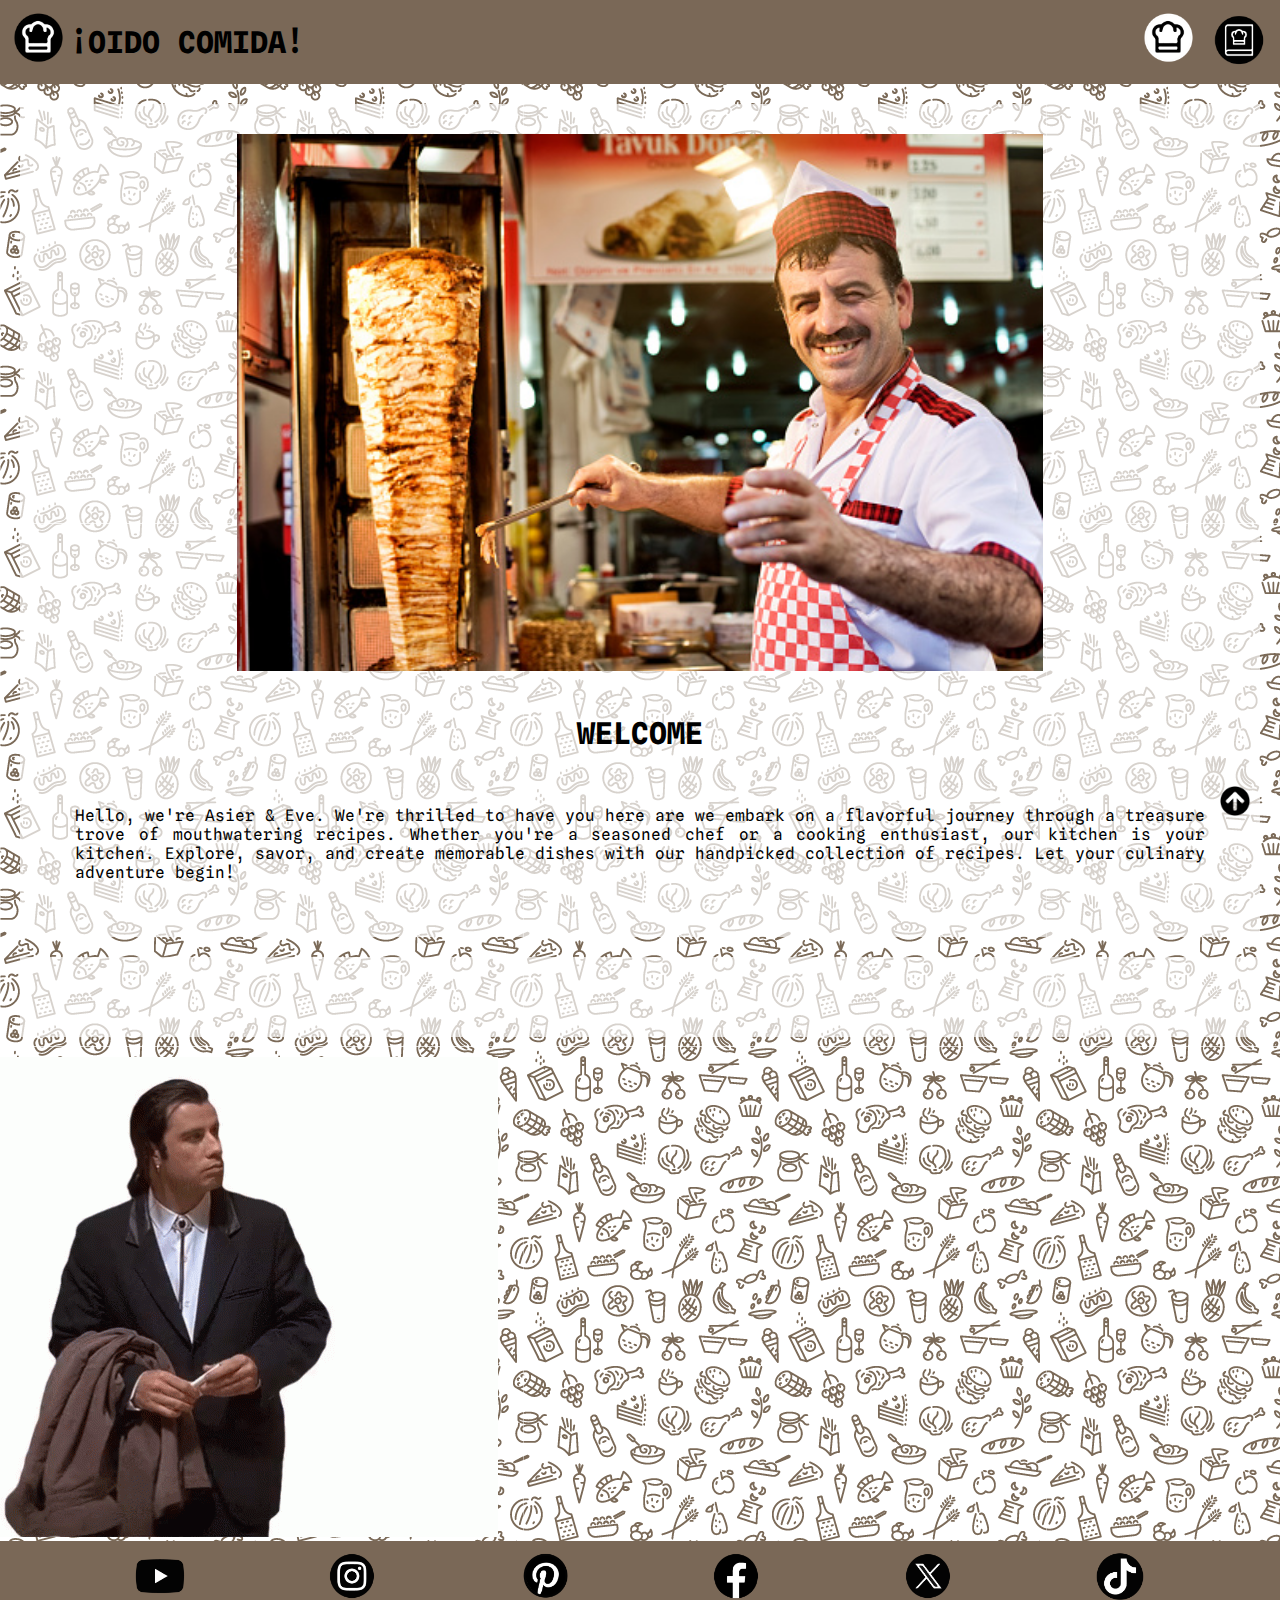
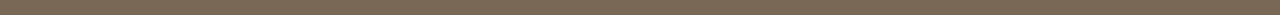
==== index.html @ b8e0970f "css_ up y aqui" ====
<!DOCTYPE html>
<html lang="en">

<head>
    <meta charset="UTF-8">
    <meta name="viewport" content="width=device-width, initial-scale=1.0">
    <title>¡OIDO COMIDA!</title>
    <link rel="shortcut icon" href="resources/Logo-Cheff.ico" />
    <link rel="stylesheet" href="style.css">
    <link rel="preconnect" href="https://fonts.googleapis.com">
    <link rel="preconnect" href="https://fonts.gstatic.com" crossorigin>
    <link href="https://fonts.googleapis.com/css2?family=Spline+Sans+Mono:wght@300;500;700&display=swap"
        rel="stylesheet">

</head>

<body>
    <header>
        <div id="logoLink">
            <a href="index.html">
                <img src="resources/logo_inicio-01.png"></a>
            <h1 id="logo">¡OIDO COMIDA!</h1>
        </div>
        <nav id="navMenu">
            <a href="index.html" class="aqui" id="main">
                <img src="resources/logo_inicio-01.png" alt="">
            </a>

            <a href="recetas.html" id="recetas">
                <img src="resources/logo_recetas-01.png" alt="">
            </a>
            <!-- <a href="#" id="usuario">
                <img src="resources/logo_user.png" alt="">
            </a> -->
        </nav>
    </header>
    <main>
        <section id="welcome">
            <img src="resources/img_inicio.jpeg" alt="">
            <div>
                <h1>WELCOME</h1>
                <p>Hello, we're Asier & Eve. We're thrilled to have you here are we embark on a flavorful journey
                    through a treasure trove of mouthwatering recipes. Whether you're a seasoned
                    chef or a cooking enthusiast, our kitchen is your kitchen. Explore, savor, and create memorable
                    dishes with our handpicked collection of recipes. Let your culinary adventure begin!</p>
            </div>
        </section>
        <section id="semana">
            <div id="recetaSemana"></div>

        </section>
        <section id="favs">
            <div id="favMenu"></div>
        </section>
    </main>
    <div>
        <a href="#" id="up">
            <img src="resources/up.png" alt="">
        </a>
    </div>
    <footer>
        <ul>
            <li>
                <a href="">
                    <img src="resources/logo_youtube-01.png" alt="">
                </a>
            </li>
            <li>
                <a href="">
                    <img src="resources/logo_IG-01.png" alt=""></a>
            </li>
            <li><a href="">
                    <img src="resources/logo_pinterest-01.png" alt="">
                </a>
            </li>
            <li><a href="">
                    <img src="resources/logo_facebook-01.png" alt=""></a>
            </li>
            <li><a href="">
                    <img src="resources/logo_twiter-01.png" alt="">
                </a>
            </li>

            <li>
                <a href="">
                    <img src="resources/logo_tiktok-01.png" alt="">

                </a>
            </li>
        </ul>
    </footer>
    <script src="script.js"></script>
</body>

</html>
---- style.css ----
* {
    scroll-behavior: smooth;
    margin: 0;
    padding: 0;
    box-sizing: border-box;
    list-style: none;
    text-decoration: none;
    font-family: 'Spline Sans Mono', monospace;
}

.aqui img {
    filter: invert(100%);
}
#up img{
    width: 30px;
    height: 30px;
}

#up {
    position: fixed;
    bottom: 80px;
    right: 40px;
    z-index: 1;
    width: 20px;

}

body {
    margin: auto;
    background-image: url(resources/fondo\ HTML\ infinito.png);
    display: flex;
    flex-direction: column;
    min-height: 100vh;
}

header {
    padding: 10px;
    display: flex;
    justify-content: space-between;
    background-color: hsl(29, 17%, 41%);
}

header h1 {
    font-size: 30px;
    display: flex;
    align-items: center;
}

main {
    flex: 1;
}

footer {
    padding: 10px;
    display: flex;
    justify-content: center;
    padding: 10px;
    background-color: hsl(29, 17%, 41%);
    text-align: center;
    width: 100%;
}

footer ul {
    display: flex;
    justify-content: space-around;
    flex-direction: row;
    width: 90vw;
}


footer img {

    height: 50px;
    width: 50px;
}

#logoLink a img {
    display: flex;
    height: 60px;
    width: 60px;
    size: 100%;
}

#logoLink {
    display: flex;
}

#logoLink {
    display: flex;
}

/* TODO: INDEX*/
#welcome {
    text-align: center;
    margin: 20px;
    justify-content: space-between;
    background-color: rgba(255, 255, 255, 0.7);
}

#welcome img {
    width: 65%;
    height: 65%;
    text-align: center;
    justify-content: end;
    margin: auto;
    padding-top: 30px;
    padding-bottom: 40px;
}

#welcome div {
    text-align: justify;
    font-weight: B00;
}

#welcome div h1 {
    font-size: 30px;
    text-align: center;
}

#welcome div p {
    padding: 55px;
}

#semana {
    display: flex;
    flex-direction: column-reverse;
    text-align: center;
    margin: 20px;
    justify-content: space-between;
    background-color: rgba(255, 255, 255, 0.7);
    padding: 40px;
}

#recetaSemana a img {
    width: 65%;
    height: 65%;
    text-align: center;
    justify-content: end;
    margin: auto;
    padding-top: 30px;
    padding-bottom: 40px;
}

#recetaSemana p {
    padding-top: 20px;
    text-align: center;
}

#recetaSemana h1 {
    font-size: 30px;
    text-align: center;
}



@media (max-width: 500px) {

    /*TODO: INDEX*/
    header h1 {
        font-size: 15px;

    }

    #logoLink a img {
        height: 30px;
        width: 30px;
    }

    #logoLink {
        display: flex;
    }

    #navMenu #main img {
        height: 30px;
        width: 30px;
    }

    #navMenu #recetas img {
        height: 30px;
        width: 30px;
    }


    /* TODO: RECETAS*/

    /* #navMenu #usuario img {
        height: 30px;
        width: 30px;
    } */
}


@media (min-width: 501px) {
    #navMenu {
        gap: 10px;
        display: flex;
        align-items: center;
        justify-content: flex-end;
        width: 20vw;
    }

    #navMenu #main img {
        height: 60px;
        width: 60px;
    }

    #navMenu #recetas img {
        height: 60px;
        width: 60px;
    }

    /* #navMenu #usuario img {
        height: 50px;
        width: 50px;
    } */
}
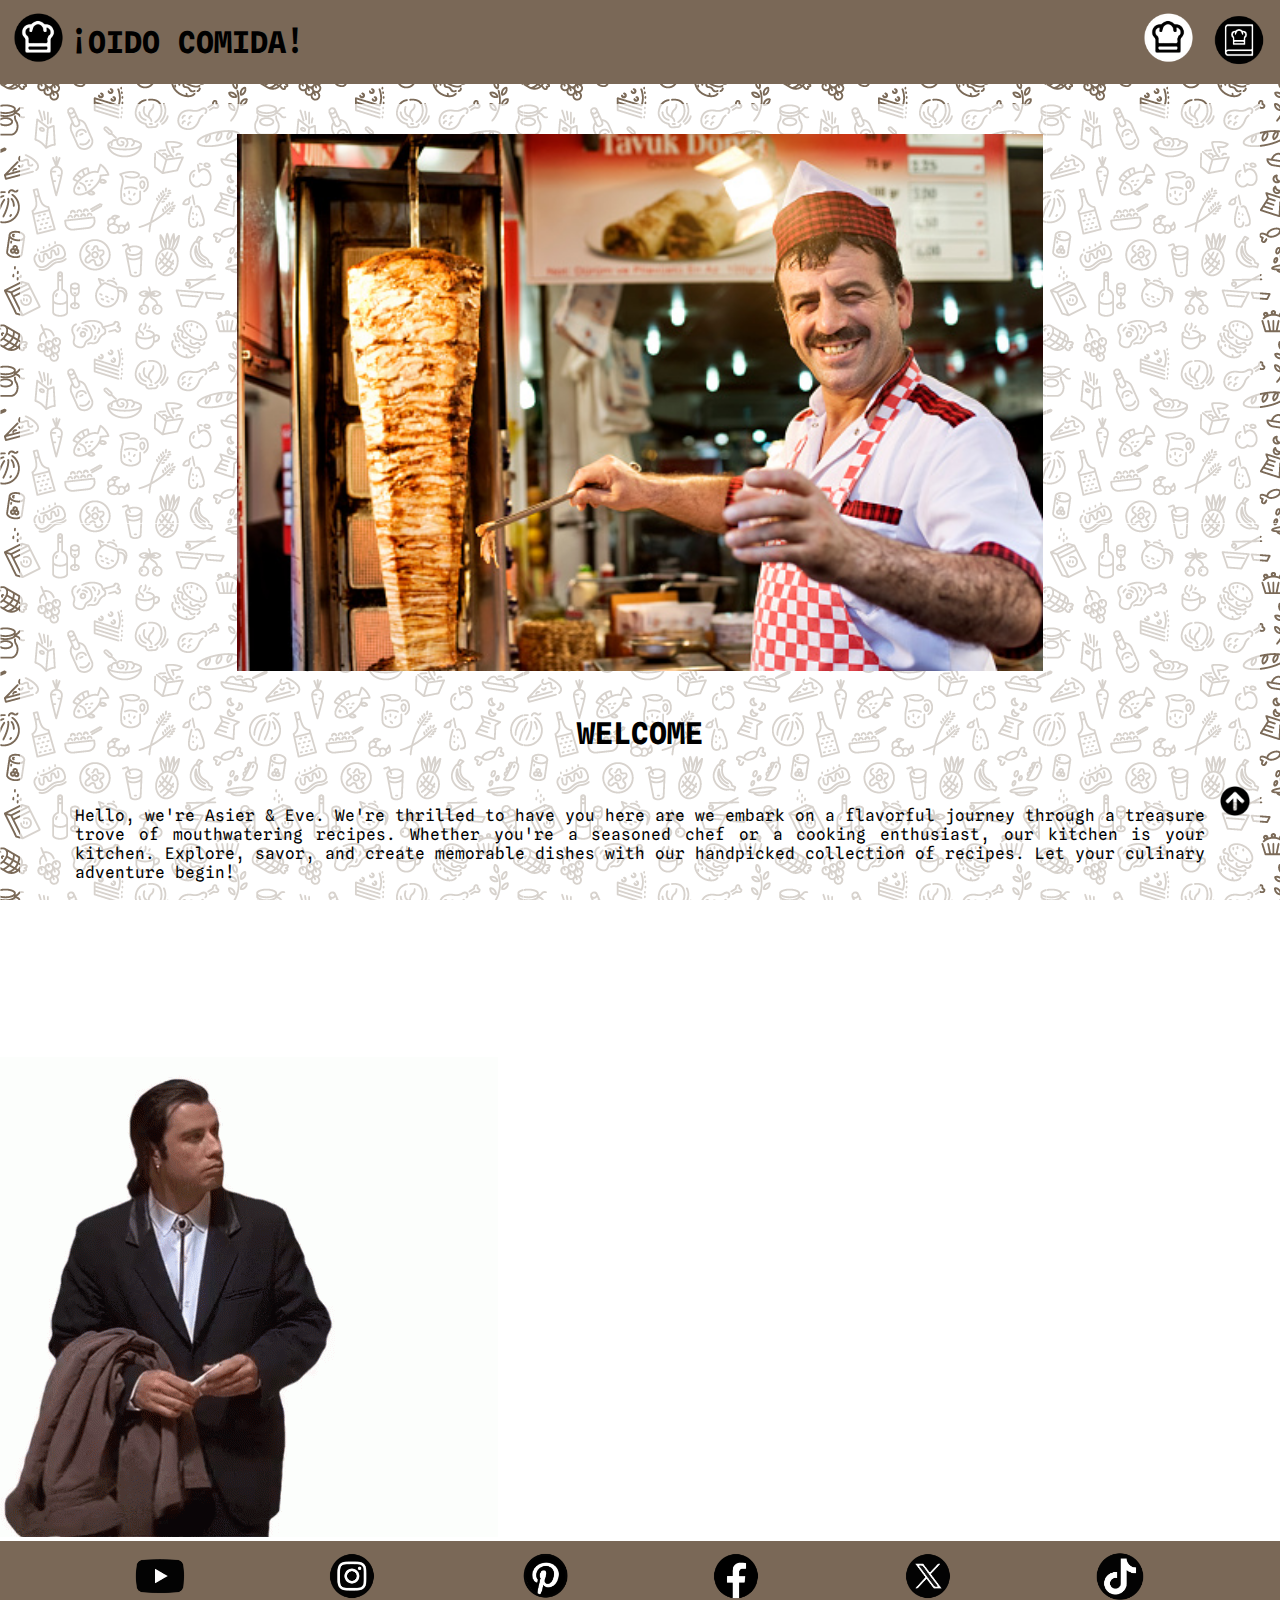
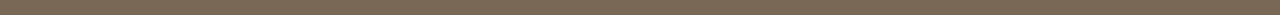
==== commit 8463b924: "Css_Recetas random y busqueda a medias" ====
--- a/index.html
+++ b/index.html
@@ -61,28 +61,28 @@
     <footer>
         <ul>
             <li>
-                <a href="">
+                <a href="https://www.youtube.com/shorts/nKzJxpvVqz0" target="_blank">
                     <img src="resources/logo_youtube-01.png" alt="">
                 </a>
             </li>
             <li>
-                <a href="">
+                <a href="https://www.instagram.com/p/CyJ2iMOoX6t/?hl=es" target="_blank">
                     <img src="resources/logo_IG-01.png" alt=""></a>
             </li>
-            <li><a href="">
+            <li><a href="https://www.pinterest.es/pin/944278246846861350/" target="_blank">
                     <img src="resources/logo_pinterest-01.png" alt="">
                 </a>
             </li>
-            <li><a href="">
+            <li><a href="https://es-es.facebook.com/" target="_blank">
                     <img src="resources/logo_facebook-01.png" alt=""></a>
             </li>
-            <li><a href="">
+            <li><a href="https://twitter.com/ghiblipicture/status/1712391081026072849" target="_blank">
                     <img src="resources/logo_twiter-01.png" alt="">
                 </a>
             </li>
 
             <li>
-                <a href="">
+                <a href="https://www.tiktok.com/@especialmentedulce/video/7215315307601186053" target="_blank">
                     <img src="resources/logo_tiktok-01.png" alt="">
 
                 </a>
--- a/style.css
+++ b/style.css
@@ -11,7 +11,8 @@
 .aqui img {
     filter: invert(100%);
 }
-#up img{
+
+#up img {
     width: 30px;
     height: 30px;
 }
@@ -28,6 +29,7 @@
 body {
     margin: auto;
     background-image: url(resources/fondo\ HTML\ infinito.png);
+    background-attachment: fixed;
     display: flex;
     flex-direction: column;
     min-height: 100vh;
@@ -69,7 +71,6 @@
 
 
 footer img {
-
     height: 50px;
     width: 50px;
 }
@@ -151,6 +152,97 @@
     text-align: center;
 }
 
+/*TODO: RECETAS*/
+
+#search {
+    text-align: center;
+    margin: 20px;
+    padding: 20px;
+    justify-content: space-between;
+    background-color: rgba(255, 255, 255, 0.7);
+}
+
+#buscador {
+    width: 250px;
+    font-size: 20px;
+    font-weight: 700;
+    color: hsl(29, 17%, 41%);
+    border: 1px solid lightsteelblue;
+    background: transparent;
+}
+
+#buscar {
+    height: 34px;
+    width: 80px;
+    font-size: 14px;
+    color: #555;
+    text-align: center;
+    line-height: 4px;
+    border-width: 0;
+}
+
+/* RECETA RANDOM */
+
+
+#opciones div div a img {
+    width: 65%;
+    text-align: center;
+    justify-content: end;
+    margin: auto;
+    padding-top: 30px;
+    padding-bottom: 40px;
+    background-color: transparent;
+}
+
+#opciones div div p {
+    padding-top: 20px;
+    text-align: center;
+}
+
+#opciones div h1 {
+    font-size: 25px;
+    margin: 20px;
+    text-align: center;
+}
+
+#opciones div {
+    background-color: rgb(238, 226, 226, 0.7);
+    border-radius: 15px;
+}
+
+#respuestabusqueda {
+    display: flex;
+    flex-direction: column-reverse;
+}
+/* #respuestabusqueda div div a img {
+    width: 65%;
+    text-align: center;
+    justify-content: end;
+    margin: auto;
+    padding-top: 30px;
+    padding-bottom: 40px;
+    background-color: transparent;
+}
+
+#respuestabusqueda div div p {
+    padding-top: 20px;
+    text-align: center;
+}
+
+#respuestabusqueda h1 {
+    font-size: 25px;
+    margin: 20px;
+    text-align: center;
+} */
+
+#respuestabusqueda div {
+    background-color: rgb(238, 226, 226, 0.7);
+    border-radius: 15px;
+}
+
+
+
+
 
 
 @media (max-width: 500px) {
@@ -181,7 +273,24 @@
     }
 
 
+
     /* TODO: RECETAS*/
+
+    #opciones {
+        display: flex;
+        flex-direction: column;
+        text-align: center;
+        margin: 20px;
+        justify-content: space-between;
+        padding: 40px;
+    }
+
+    #opciones div {
+        display: flex;
+        flex-direction: column-reverse;
+        margin-bottom: 40px;
+    }
+
 
     /* #navMenu #usuario img {
         height: 30px;
@@ -191,6 +300,8 @@
 
 
 @media (min-width: 501px) {
+    /*TODO: INDEX*/
+
     #navMenu {
         gap: 10px;
         display: flex;
@@ -207,6 +318,29 @@
     #navMenu #recetas img {
         height: 60px;
         width: 60px;
+    }
+
+    /* TODO: RECETAS*/
+
+    #buscador {
+        width: 50vw;
+    }
+
+    #opciones {
+        display: flex;
+        flex-wrap: wrap;
+        text-align: center;
+        margin: 20px;
+        justify-content: space-between;
+        padding: 40px;
+    }
+
+    #opciones div {
+        flex: 1;
+        min-width: calc(20% - 30px);
+        margin: 20px;
+        display: flex;
+        flex-direction: column-reverse;
     }
 
     /* #navMenu #usuario img {
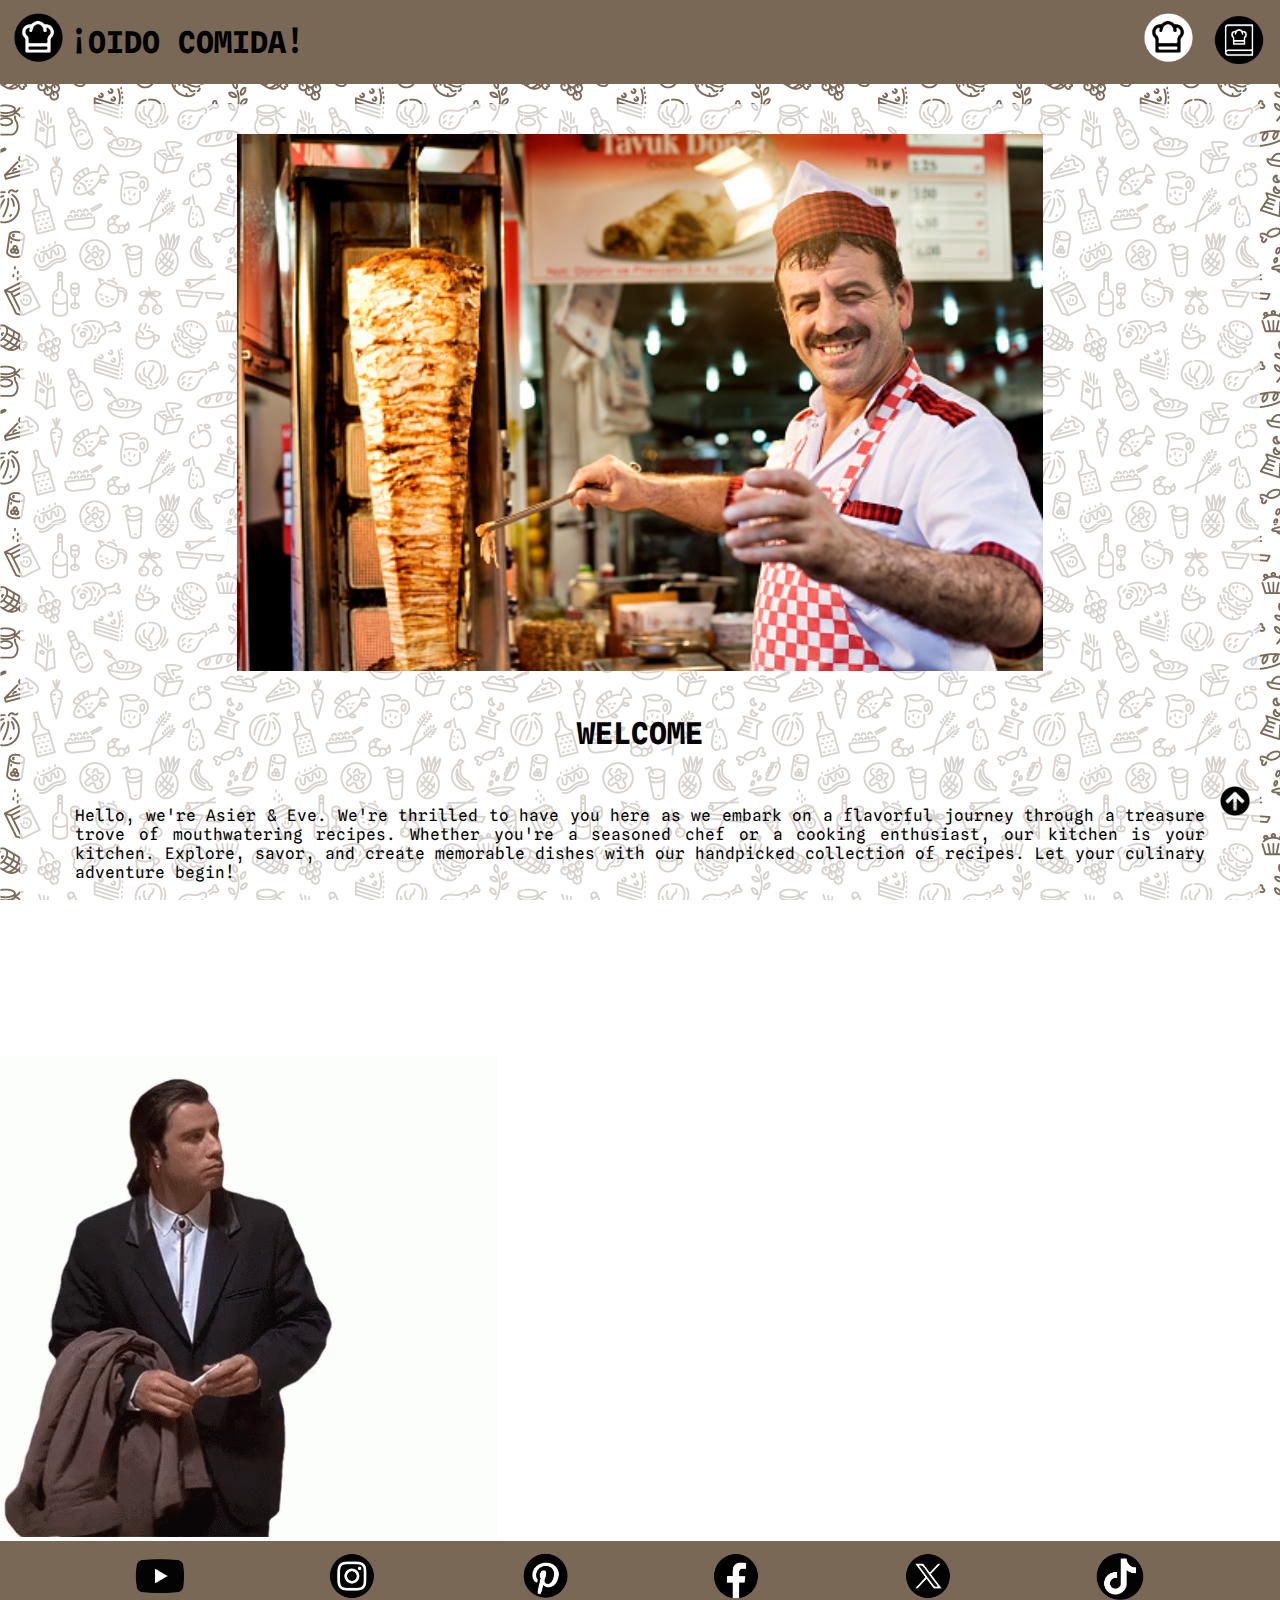
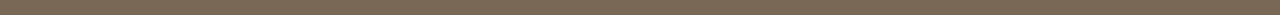
==== commit 1b239f4b: "Script Botones funcionales rojos" ====
--- a/index.html
+++ b/index.html
@@ -39,7 +39,7 @@
             <img src="resources/img_inicio.jpeg" alt="">
             <div>
                 <h1>WELCOME</h1>
-                <p>Hello, we're Asier & Eve. We're thrilled to have you here are we embark on a flavorful journey
+                <p>Hello, we're Asier & Eve. We're thrilled to have you here as we embark on a flavorful journey
                     through a treasure trove of mouthwatering recipes. Whether you're a seasoned
                     chef or a cooking enthusiast, our kitchen is your kitchen. Explore, savor, and create memorable
                     dishes with our handpicked collection of recipes. Let your culinary adventure begin!</p>
--- a/style.css
+++ b/style.css
@@ -272,6 +272,19 @@
         width: 30px;
     }
 
+    #welcome {
+        display: flex;
+        text-align: center;
+        padding: 20px;
+        background-color: hsl(29, 17%, 41%, 0.5);
+    }
+    #welcome img{
+        width: 50%;
+        height: 50%;
+        text-align: center;
+    }
+
+
 
 
     /* TODO: RECETAS*/
@@ -296,9 +309,32 @@
         height: 30px;
         width: 30px;
     } */
-}
-
-
+
+}
+/* TODO: RECETAS*/
+
+/* #navMenu #usuario img {
+    height: 30px;
+    width: 30px;
+} */
+.meGustaButton{
+    display: flex;
+    background-color: hsl(0, 55%, 56%); /* Color de fondo */
+  color: white; /* Color del texto */
+  padding: 10px 20px; /* Relleno interno */
+  border: none; /* Sin borde */
+  border-radius: 5px; /* Borde redondeado */
+  cursor: pointer; /* Cambia el cursor a una mano al pasar sobre el botón */
+}
+.noMeGustaButton{
+    display: flex;
+    background-color: hsl(29, 17%, 41%); /* Color de fondo */
+  color: white; /* Color del texto */
+  padding: 10px 20px; /* Relleno interno */
+  border: none; /* Sin borde */
+  border-radius: 5px; /* Borde redondeado */
+  cursor: pointer; /* Cambia el cursor a una mano al pasar sobre el botón */
+}
 @media (min-width: 501px) {
     /*TODO: INDEX*/
 
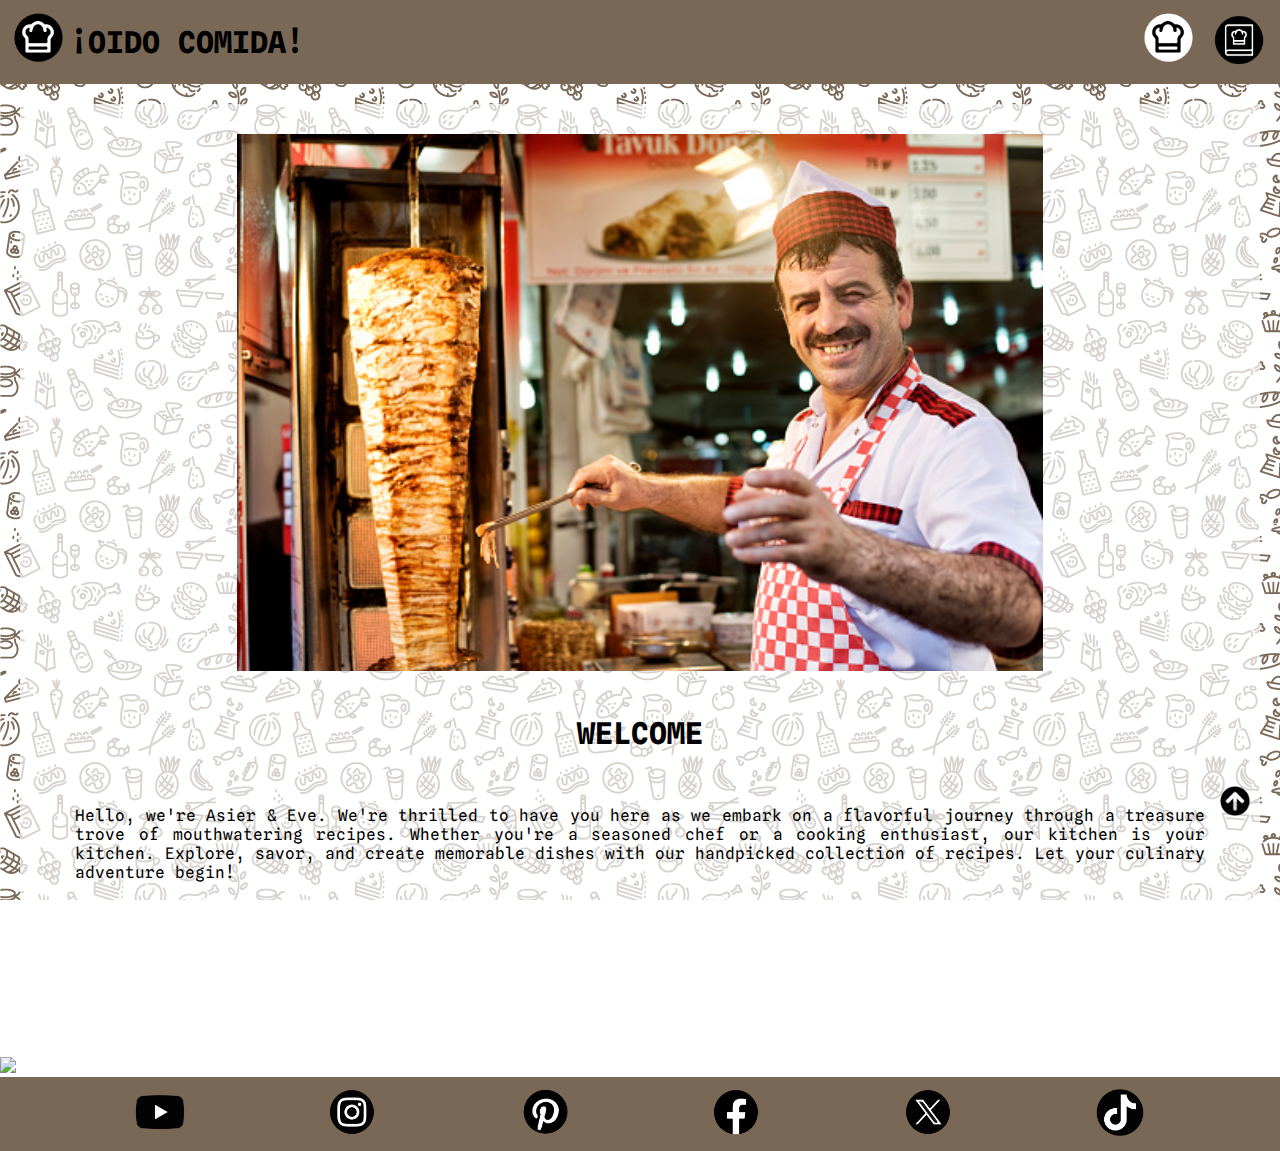
==== commit 466b8c2d: "CSS_ terminado" ====
--- a/index.html
+++ b/index.html
@@ -29,9 +29,6 @@
             <a href="recetas.html" id="recetas">
                 <img src="resources/logo_recetas-01.png" alt="">
             </a>
-            <!-- <a href="#" id="usuario">
-                <img src="resources/logo_user.png" alt="">
-            </a> -->
         </nav>
     </header>
     <main>
--- a/style.css
+++ b/style.css
@@ -132,6 +132,13 @@
     padding: 40px;
 }
 
+#semana h1 {
+    order: 1;
+    margin-bottom: 50px;
+    border-bottom: 2px dotted black;
+}
+
+
 #recetaSemana a img {
     width: 65%;
     height: 65%;
@@ -144,6 +151,7 @@
 
 #recetaSemana p {
     padding-top: 20px;
+    padding-bottom: 20px;
     text-align: center;
 }
 
@@ -156,10 +164,13 @@
 
 #search {
     text-align: center;
-    margin: 20px;
+    width: 70vw;
+    margin: auto;
+    margin-top: 20px;
     padding: 20px;
     justify-content: space-between;
-    background-color: rgba(255, 255, 255, 0.7);
+    background-color: rgba(205, 81, 81, 0.5);
+    border-radius: 15px;
 }
 
 #buscador {
@@ -168,14 +179,15 @@
     font-weight: 700;
     color: hsl(29, 17%, 41%);
     border: 1px solid lightsteelblue;
-    background: transparent;
+    background: white;
 }
 
 #buscar {
     height: 34px;
     width: 80px;
     font-size: 14px;
-    color: #555;
+    color: white;
+    background-color: rgba(205, 81, 81);
     text-align: center;
     line-height: 4px;
     border-width: 0;
@@ -205,45 +217,79 @@
     text-align: center;
 }
 
+
 #opciones div {
+    background-color: rgb(238, 226, 226);
+    border-radius: 15px;
+}
+
+
+
+/* TODO: RECETA BUSCADA*/
+
+#respuestabusqueda {
+    display: flex;
+    width: 80vw;
+    margin: auto;
+    margin-top: 80px;
+    flex-direction: column-reverse;
     background-color: rgb(238, 226, 226, 0.7);
     border-radius: 15px;
-}
-
-#respuestabusqueda {
+    margin-bottom: 30px;
+}
+
+#respuestabusqueda h1 {
+    font-size: 50px;
+    margin: 20px;
+    text-align: center;
+}
+
+#respuestabusqueda div {
+    /* background-color: rgb(238, 226, 226, 0.7); */
+    border-radius: 15px;
     display: flex;
     flex-direction: column-reverse;
-}
-/* #respuestabusqueda div div a img {
+    margin-bottom: 30px;
+}
+
+#respuestabusqueda div p {
+    padding-top: 20px;
+    width: 80%;
+    margin: auto;
+    text-align: justify;
+    padding: 30px;
+    background-color: rgb(238, 226, 226, 0.7);
+}
+
+#respuestabusqueda div a {
+    display: flex;
+}
+
+#respuestabusqueda div a img {
     width: 65%;
     text-align: center;
-    justify-content: end;
     margin: auto;
     padding-top: 30px;
     padding-bottom: 40px;
     background-color: transparent;
 }
 
-#respuestabusqueda div div p {
-    padding-top: 20px;
-    text-align: center;
-}
-
-#respuestabusqueda h1 {
-    font-size: 25px;
-    margin: 20px;
-    text-align: center;
-} */
-
-#respuestabusqueda div {
-    background-color: rgb(238, 226, 226, 0.7);
-    border-radius: 15px;
-}
-
-
-
-
-
+.meGustaButton,
+.noMeGustaButton {
+    display: flex;
+    justify-content: center;
+    background-color: hsl(0, 55%, 56%);
+    color: white;
+    padding: 10px 20px;
+    margin: auto;
+    border: none;
+    border-radius: 5px;
+    cursor: pointer;
+}
+.gifError{
+    width: 30vw;
+    margin: auto;
+}
 
 @media (max-width: 500px) {
 
@@ -272,19 +318,11 @@
         width: 30px;
     }
 
-    #welcome {
-        display: flex;
-        text-align: center;
-        padding: 20px;
-        background-color: hsl(29, 17%, 41%, 0.5);
-    }
-    #welcome img{
+    #welcome img {
         width: 50%;
         height: 50%;
         text-align: center;
     }
-
-
 
 
     /* TODO: RECETAS*/
@@ -304,37 +342,48 @@
         margin-bottom: 40px;
     }
 
-
-    /* #navMenu #usuario img {
-        height: 30px;
-        width: 30px;
-    } */
-
-}
-/* TODO: RECETAS*/
-
-/* #navMenu #usuario img {
-    height: 30px;
-    width: 30px;
-} */
-.meGustaButton{
-    display: flex;
-    background-color: hsl(0, 55%, 56%); /* Color de fondo */
-  color: white; /* Color del texto */
-  padding: 10px 20px; /* Relleno interno */
-  border: none; /* Sin borde */
-  border-radius: 5px; /* Borde redondeado */
-  cursor: pointer; /* Cambia el cursor a una mano al pasar sobre el botón */
-}
-.noMeGustaButton{
-    display: flex;
-    background-color: hsl(29, 17%, 41%); /* Color de fondo */
-  color: white; /* Color del texto */
-  padding: 10px 20px; /* Relleno interno */
-  border: none; /* Sin borde */
-  border-radius: 5px; /* Borde redondeado */
-  cursor: pointer; /* Cambia el cursor a una mano al pasar sobre el botón */
-}
+    #search {
+        text-align: center;
+        width: 70vw;
+        margin: auto;
+        margin-top: 20px;
+        padding: 20px;
+        justify-content: space-between;
+        background-color: rgba(205, 81, 81, 0.5);
+        border-radius: 15px;
+    }
+
+    #buscador {
+        width: 150px;
+        font-size: 20px;
+        font-weight: 700;
+        color: hsl(29, 17%, 41%);
+        border: 1px solid lightsteelblue;
+        background: white;
+    }
+
+    #respuestabusqueda {
+        display: flex;
+        flex-direction: column-reverse;
+        text-align: center;
+        margin: auto;
+        margin-top:30px;
+        justify-content: space-between;
+        /* padding: 40px; */
+    }
+    #respuestabusqueda div p{
+        width: 90%;;
+        padding: 10px;
+    }
+
+    .gifError{
+    width: 90%;
+    margin: auto;
+    padding: 30px;
+}
+}
+
+
 @media (min-width: 501px) {
     /*TODO: INDEX*/
 
@@ -379,8 +428,4 @@
         flex-direction: column-reverse;
     }
 
-    /* #navMenu #usuario img {
-        height: 50px;
-        width: 50px;
-    } */
 }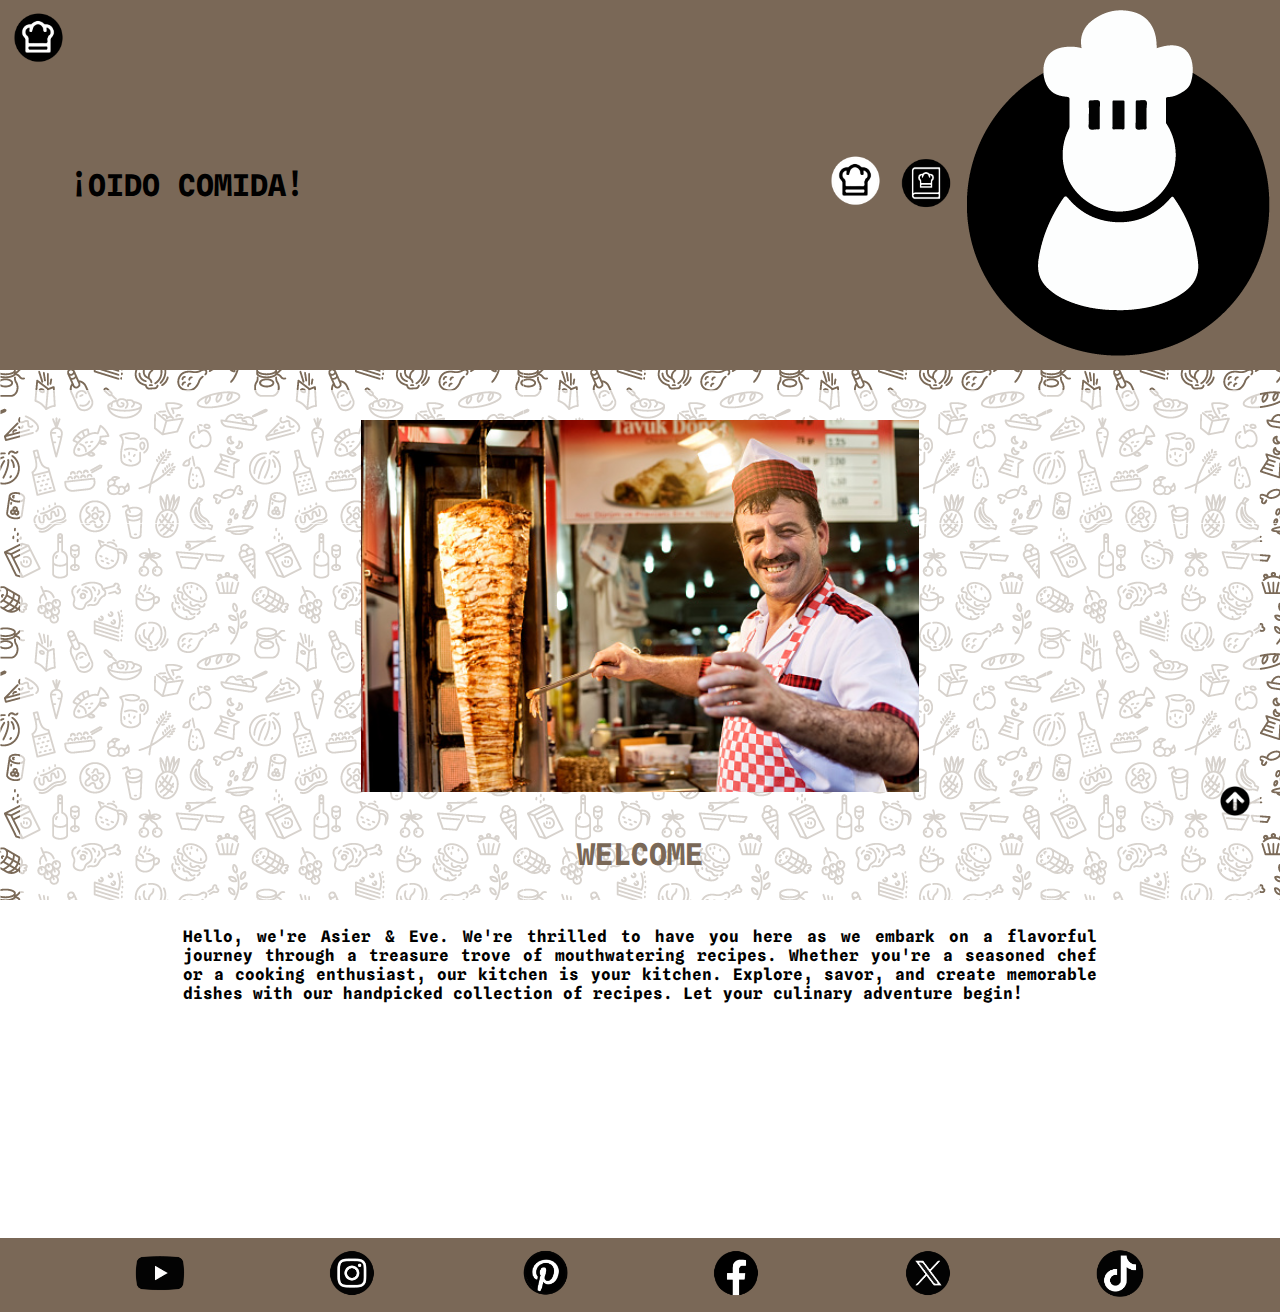
==== commit 4ae60e10: "JS arreglillos" ====
--- a/index.html
+++ b/index.html
@@ -29,6 +29,9 @@
             <a href="recetas.html" id="recetas">
                 <img src="resources/logo_recetas-01.png" alt="">
             </a>
+            <a href="usuario.html" id="liked">
+                <img src="resources/logo_user.png" alt="">
+            </a>
         </nav>
     </header>
     <main>
@@ -45,9 +48,6 @@
         <section id="semana">
             <div id="recetaSemana"></div>
 
-        </section>
-        <section id="favs">
-            <div id="favMenu"></div>
         </section>
     </main>
     <div>
--- a/style.css
+++ b/style.css
@@ -99,8 +99,8 @@
 }
 
 #welcome img {
-    width: 65%;
-    height: 65%;
+    width: 45%;
+    height: 45%;
     text-align: center;
     justify-content: end;
     margin: auto;
@@ -114,11 +114,15 @@
 }
 
 #welcome div h1 {
+    color: hsl(29, 17%, 41%);
     font-size: 30px;
     text-align: center;
 }
 
 #welcome div p {
+    width: 80vw;
+    font-weight: 700;
+    margin: auto;
     padding: 55px;
 }
 
@@ -126,7 +130,7 @@
     display: flex;
     flex-direction: column-reverse;
     text-align: center;
-    margin: 20px;
+    margin: 50px;
     justify-content: space-between;
     background-color: rgba(255, 255, 255, 0.7);
     padding: 40px;
@@ -134,14 +138,16 @@
 
 #semana h1 {
     order: 1;
-    margin-bottom: 50px;
+    margin-bottom: 100px;
+    padding-bottom: 10px;
     border-bottom: 2px dotted black;
+    color: hsl(29, 17%, 41%);
 }
 
 
 #recetaSemana a img {
-    width: 65%;
-    height: 65%;
+    width: 45%;
+    height: 45%;
     text-align: center;
     justify-content: end;
     margin: auto;
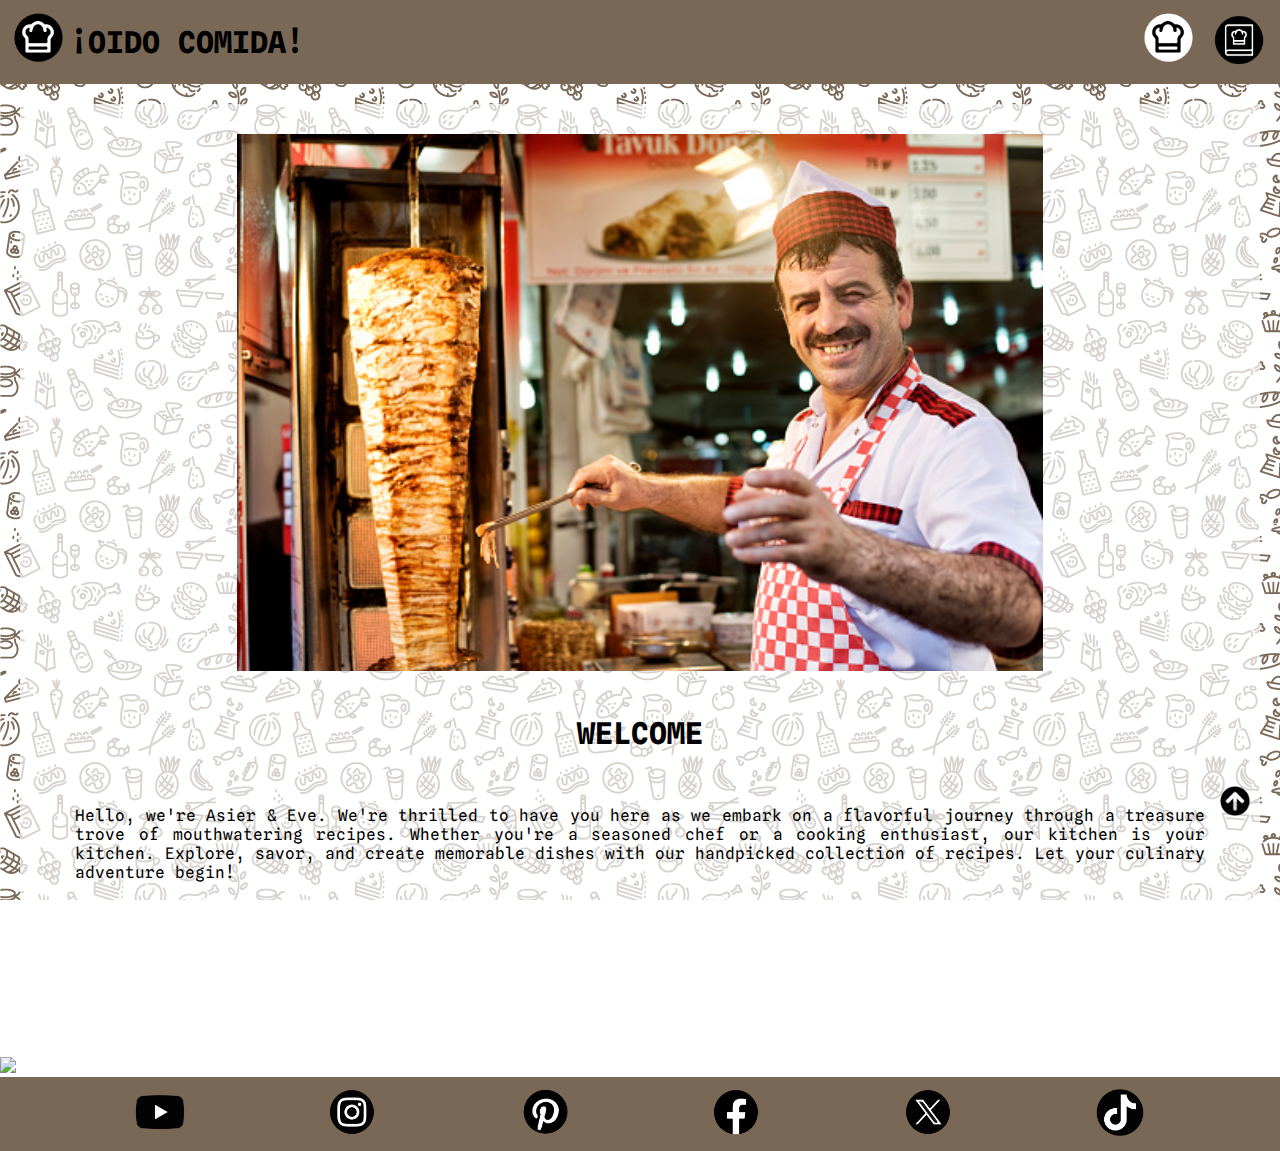
==== commit 652eded2: "Merge branch 'dev' into dev-asier" ====
--- a/index.html
+++ b/index.html
@@ -29,9 +29,6 @@
             <a href="recetas.html" id="recetas">
                 <img src="resources/logo_recetas-01.png" alt="">
             </a>
-            <a href="usuario.html" id="liked">
-                <img src="resources/logo_user.png" alt="">
-            </a>
         </nav>
     </header>
     <main>
@@ -48,6 +45,9 @@
         <section id="semana">
             <div id="recetaSemana"></div>
 
+        </section>
+        <section id="favs">
+            <div id="favMenu"></div>
         </section>
     </main>
     <div>
--- a/style.css
+++ b/style.css
@@ -99,8 +99,8 @@
 }
 
 #welcome img {
-    width: 45%;
-    height: 45%;
+    width: 65%;
+    height: 65%;
     text-align: center;
     justify-content: end;
     margin: auto;
@@ -114,15 +114,11 @@
 }
 
 #welcome div h1 {
-    color: hsl(29, 17%, 41%);
     font-size: 30px;
     text-align: center;
 }
 
 #welcome div p {
-    width: 80vw;
-    font-weight: 700;
-    margin: auto;
     padding: 55px;
 }
 
@@ -130,7 +126,7 @@
     display: flex;
     flex-direction: column-reverse;
     text-align: center;
-    margin: 50px;
+    margin: 20px;
     justify-content: space-between;
     background-color: rgba(255, 255, 255, 0.7);
     padding: 40px;
@@ -138,16 +134,14 @@
 
 #semana h1 {
     order: 1;
-    margin-bottom: 100px;
-    padding-bottom: 10px;
+    margin-bottom: 50px;
     border-bottom: 2px dotted black;
-    color: hsl(29, 17%, 41%);
 }
 
 
 #recetaSemana a img {
-    width: 45%;
-    height: 45%;
+    width: 65%;
+    height: 65%;
     text-align: center;
     justify-content: end;
     margin: auto;
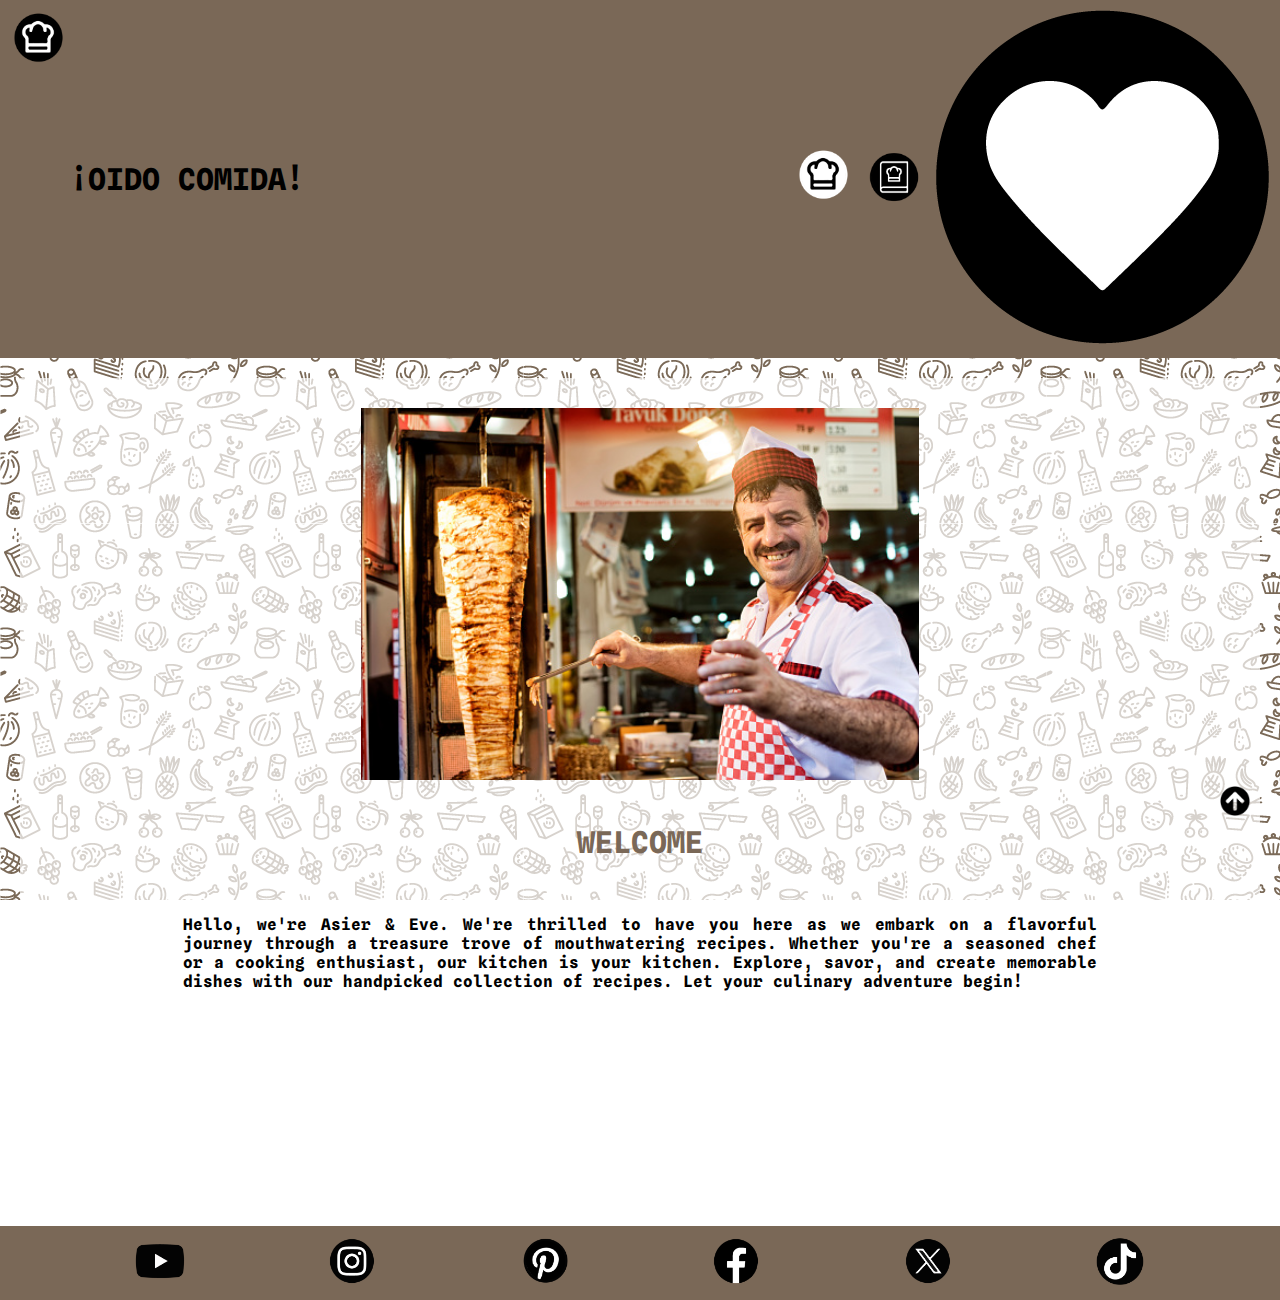
==== commit 0e611e07: "html Likes" ====
--- a/index.html
+++ b/index.html
@@ -29,6 +29,9 @@
             <a href="recetas.html" id="recetas">
                 <img src="resources/logo_recetas-01.png" alt="">
             </a>
+            <a href="liked.html" id="likes">
+                <img src="resources/logo_corazon-01.png" alt="">
+            </a>
         </nav>
     </header>
     <main>
@@ -45,9 +48,6 @@
         <section id="semana">
             <div id="recetaSemana"></div>
 
-        </section>
-        <section id="favs">
-            <div id="favMenu"></div>
         </section>
     </main>
     <div>
--- a/style.css
+++ b/style.css
@@ -99,8 +99,8 @@
 }
 
 #welcome img {
-    width: 65%;
-    height: 65%;
+    width: 45%;
+    height: 45%;
     text-align: center;
     justify-content: end;
     margin: auto;
@@ -114,11 +114,15 @@
 }
 
 #welcome div h1 {
+    color: hsl(29, 17%, 41%);
     font-size: 30px;
     text-align: center;
 }
 
 #welcome div p {
+    width: 80vw;
+    font-weight: 700;
+    margin: auto;
     padding: 55px;
 }
 
@@ -126,7 +130,7 @@
     display: flex;
     flex-direction: column-reverse;
     text-align: center;
-    margin: 20px;
+    margin: 50px;
     justify-content: space-between;
     background-color: rgba(255, 255, 255, 0.7);
     padding: 40px;
@@ -134,14 +138,16 @@
 
 #semana h1 {
     order: 1;
-    margin-bottom: 50px;
+    margin-bottom: 100px;
+    padding-bottom: 10px;
     border-bottom: 2px dotted black;
+    color: hsl(29, 17%, 41%);
 }
 
 
 #recetaSemana a img {
-    width: 65%;
-    height: 65%;
+    width: 45%;
+    height: 45%;
     text-align: center;
     justify-content: end;
     margin: auto;
@@ -286,7 +292,8 @@
     border-radius: 5px;
     cursor: pointer;
 }
-.gifError{
+
+.gifError {
     width: 30vw;
     margin: auto;
 }
@@ -308,12 +315,17 @@
         display: flex;
     }
 
-    #navMenu #main img {
+    #main a img {
         height: 30px;
         width: 30px;
     }
 
-    #navMenu #recetas img {
+    #recetas a img {
+        height: 30px;
+        width: 30px;
+    }
+
+    #likes a img {
         height: 30px;
         width: 30px;
     }
@@ -367,20 +379,22 @@
         flex-direction: column-reverse;
         text-align: center;
         margin: auto;
-        margin-top:30px;
+        margin-top: 30px;
         justify-content: space-between;
         /* padding: 40px; */
     }
-    #respuestabusqueda div p{
-        width: 90%;;
+
+    #respuestabusqueda div p {
+        width: 90%;
+        ;
         padding: 10px;
     }
 
-    .gifError{
-    width: 90%;
-    margin: auto;
-    padding: 30px;
-}
+    .gifError {
+        width: 90%;
+        margin: auto;
+        padding: 30px;
+    }
 }
 
 
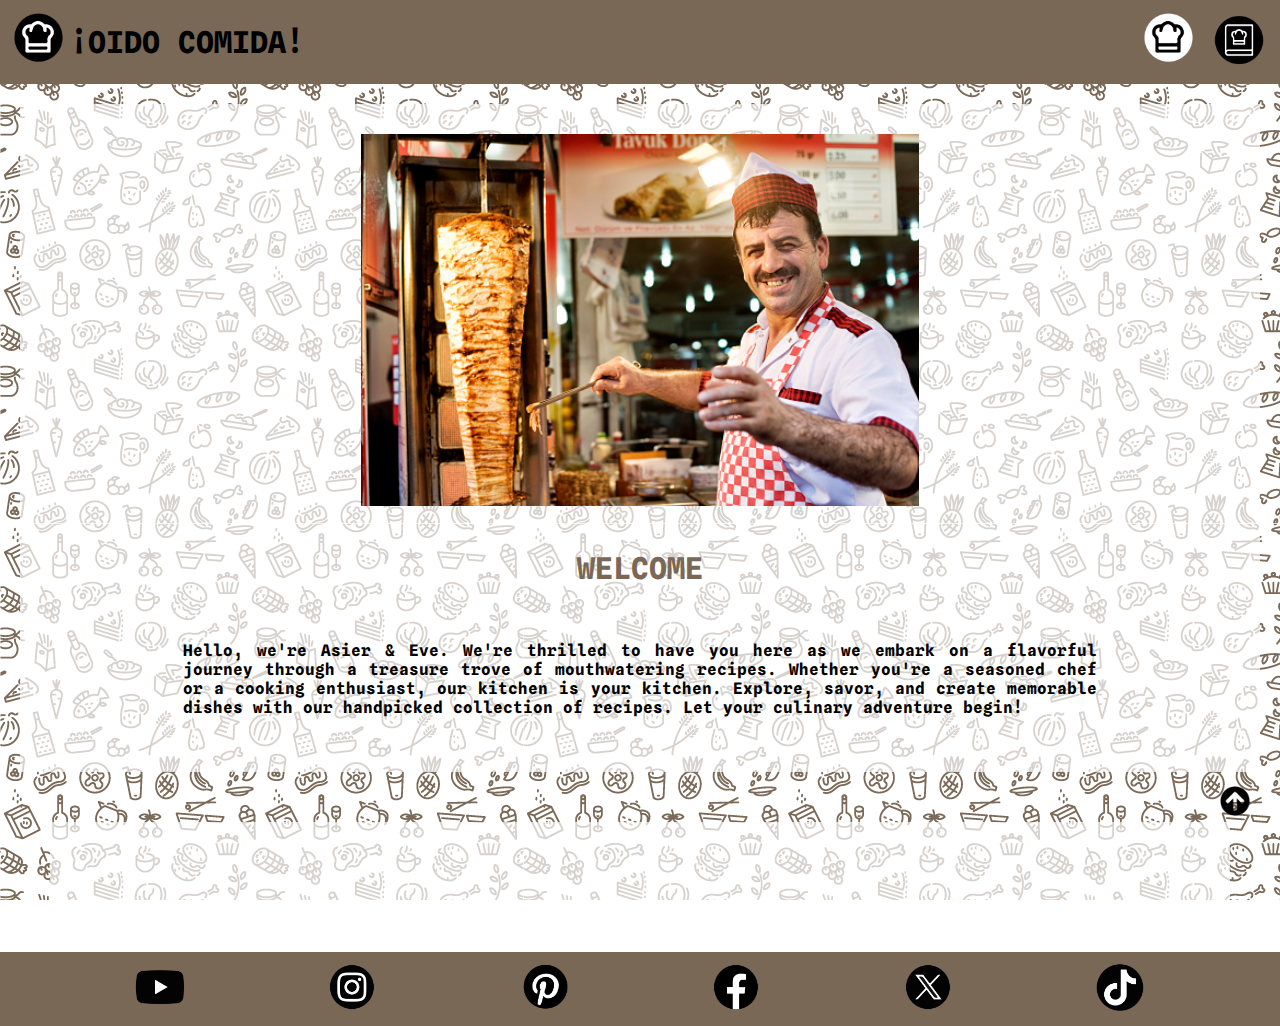
==== commit 1551b5ed: "JS terminado yo ya no toco mas esto que la lio" ====
--- a/index.html
+++ b/index.html
@@ -28,9 +28,6 @@
 
             <a href="recetas.html" id="recetas">
                 <img src="resources/logo_recetas-01.png" alt="">
-            </a>
-            <a href="liked.html" id="likes">
-                <img src="resources/logo_corazon-01.png" alt="">
             </a>
         </nav>
     </header>
--- a/style.css
+++ b/style.css
@@ -315,19 +315,21 @@
         display: flex;
     }
 
-    #main a img {
+    #main img {
         height: 30px;
         width: 30px;
     }
 
-    #recetas a img {
+    #recetas img {
         height: 30px;
         width: 30px;
     }
 
-    #likes a img {
-        height: 30px;
-        width: 30px;
+    #likes img {
+        height: 25px;
+        width: 25px;
+        margin-bottom: 3px;
+        background-color: transparent;
     }
 
     #welcome img {
@@ -419,6 +421,7 @@
         width: 60px;
     }
 
+
     /* TODO: RECETAS*/
 
     #buscador {
